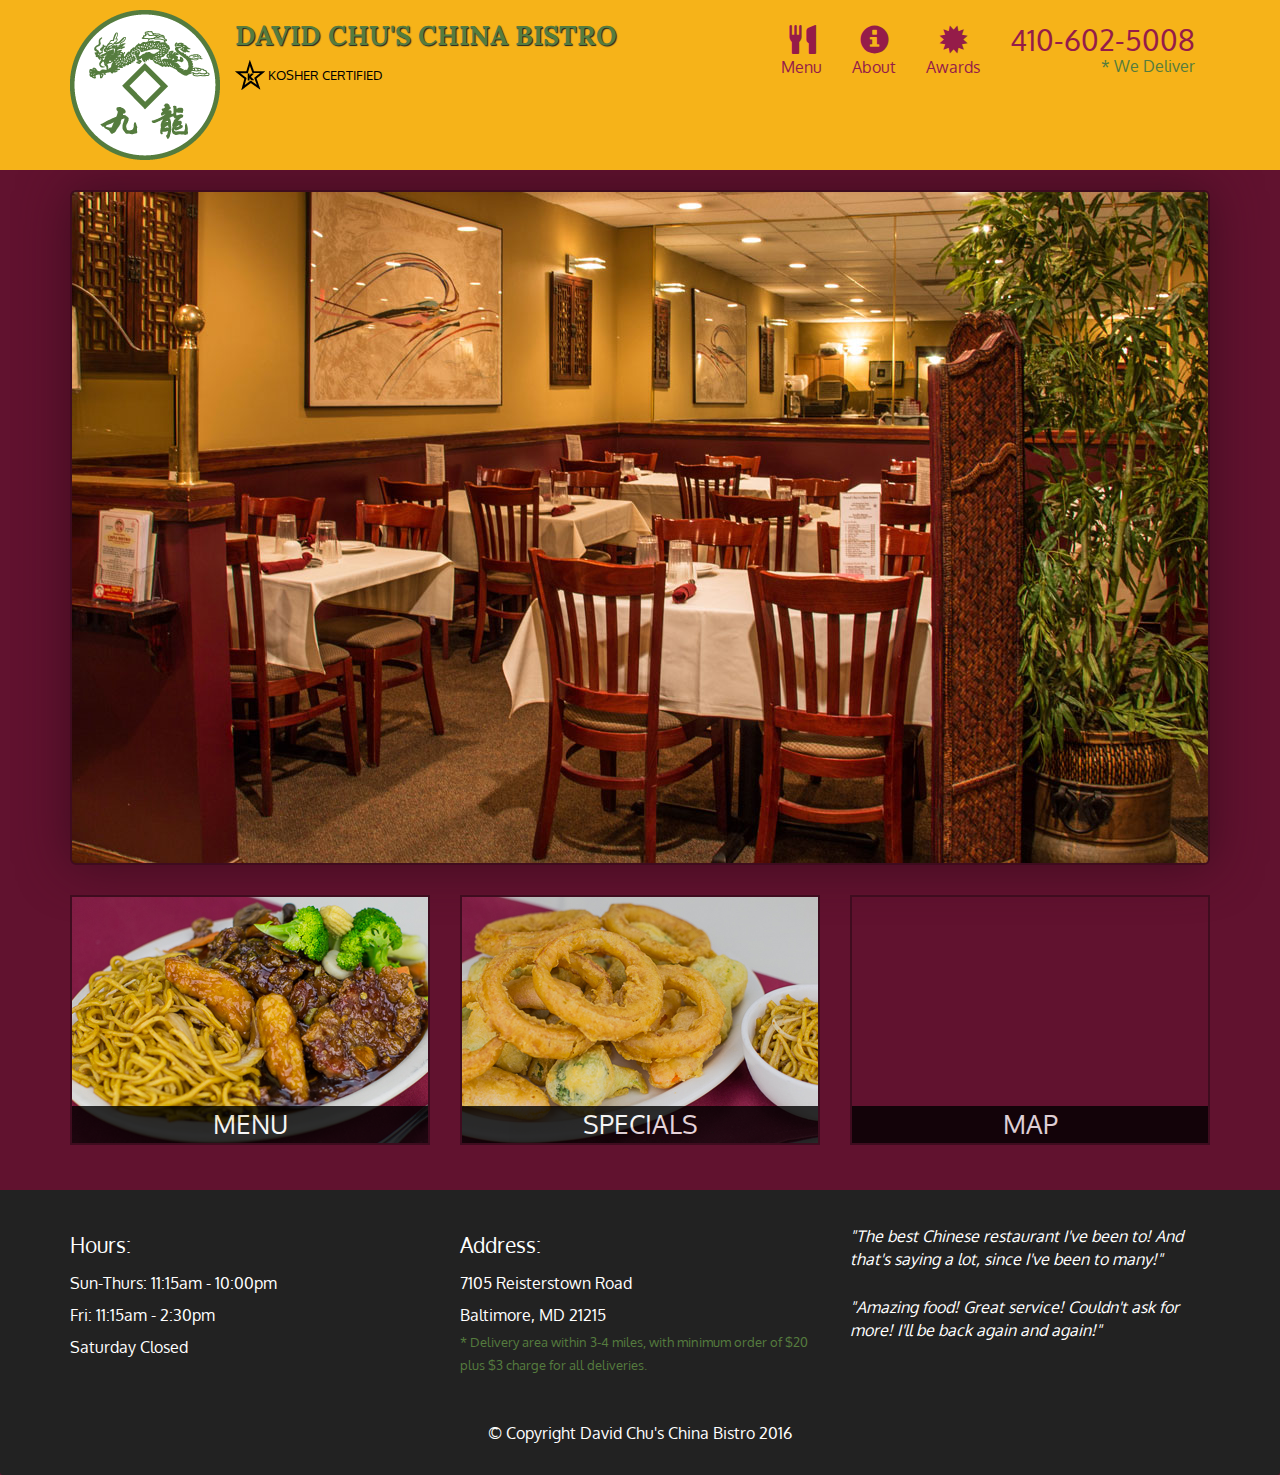
==== index.htm @ 0edc465c "site completed" ====
<!doctype html>
<html lang="en">
  <head>
    <meta charset="utf-8">
    <meta http-equiv="X-UA-Compatible" content="IE=edge">
    <meta name="viewport" content="width=device-width, initial-scale=1">
    <title>David Chu's China Bistro</title>
    <link rel="stylesheet" href="css/bootstrap.min.css">
    <link rel="stylesheet" href="css/styles.css">
    <link href='https://fonts.googleapis.com/css?family=Oxygen:400,300,700' rel='stylesheet' type='text/css'>
    <link href='https://fonts.googleapis.com/css?family=Lora' rel='stylesheet' type='text/css'>
  </head>
<body>
  <header>
    <nav id="header-nav" class="navbar navbar-default">
      <div class="container">
        <div class="navbar-header">
          <a href="index.htm" class="pull-left visible-md visible-lg">
            <div id="logo-img"></div>
          </a>

          <div class="navbar-brand">
            <a href="index.htm"><h1>David Chu's China Bistro</h1></a>
            <p>
              <img src="images/star-k-logo.png" alt="Kosher certification">
              <span>Kosher Certified</span>
            </p>
          </div>

          <button id="navbarToggle" type="button" class="navbar-toggle collapsed" data-toggle="collapse" data-target="#collapsable-nav" aria-expanded="false">
            <span class="sr-only">Toggle navigation</span>
            <span class="icon-bar"></span>
            <span class="icon-bar"></span>
            <span class="icon-bar"></span>
          </button>
        </div>
        
        <div id="collapsable-nav" class="collapse navbar-collapse">
           <ul id="nav-list" class="nav navbar-nav navbar-right">
            <li id="navHomeButton" class="visible-xs active">
              <a href="index.htm">
                <span class="glyphicon glyphicon-home"></span> Home</a>
            </li>
            <li id="navMenuButton">
              <a href="#" onclick="$dc.loadMenuCategories();">
                <span class="glyphicon glyphicon-cutlery"></span><br class="hidden-xs"> Menu</a>
            </li>
            <li>
              <a href="#">
                <span class="glyphicon glyphicon-info-sign"></span><br class="hidden-xs"> About</a>
            </li>
            <li>
              <a href="#">
                <span class="glyphicon glyphicon-certificate"></span><br class="hidden-xs"> Awards</a>
            </li>
            <li id="phone" class="hidden-xs">
              <a href="tel:410-602-5008">
                <span>410-602-5008</span></a><div>* We Deliver</div>
            </li>
          </ul><!-- #nav-list -->
        </div><!-- .collapse .navbar-collapse -->
      </div><!-- .container -->
    </nav><!-- #header-nav -->
  </header>

  <div id="call-btn" class="visible-xs">
    <a class="btn" href="tel:410-602-5008">
    <span class="glyphicon glyphicon-earphone"></span>
    410-602-5008
    </a>
  </div>
  <div id="xs-deliver" class="text-center visible-xs">* We Deliver</div>

  <div id="main-content" class="container"></div>

  <footer class="panel-footer">
    <div class="container">
      <div class="row">
        <section id="hours" class="col-sm-4">
          <span>Hours:</span><br>
          Sun-Thurs: 11:15am - 10:00pm<br>
          Fri: 11:15am - 2:30pm<br>
          Saturday Closed
          <hr class="visible-xs">
        </section>
        <section id="address" class="col-sm-4">
          <span>Address:</span><br>
          7105 Reisterstown Road<br>
          Baltimore, MD 21215
          <p>* Delivery area within 3-4 miles, with minimum order of $20 plus $3 charge for all deliveries.</p>
          <hr class="visible-xs">
        </section>
        <section id="testimonials" class="col-sm-4">
          <p>"The best Chinese restaurant I've been to! And that's saying a lot, since I've been to many!"</p>
          <p>"Amazing food! Great service! Couldn't ask for more! I'll be back again and again!"</p>
        </section>
      </div>
      <div class="text-center">&copy; Copyright David Chu's China Bistro 2016</div>
    </div>
  </footer>

  <!-- jQuery (Bootstrap JS plugins depend on it) -->
  <script src="js/jquery-2.1.4.min.js"></script>
  <script src="js/bootstrap.min.js"></script>
  <script src="js/ajax-utils.js"></script>
  <script src="js/script.js"></script>
</body>
</html>
---- css/styles.css ----
body {
  font-size: 16px;
  color: #fff;
  background-color: #61122f;
  font-family: 'Oxygen', sans-serif;
}

/** HEADER **/
#header-nav {
  background-color: #f6b319;
  border-radius: 0;
  border: 0;
}

#logo-img {
  background: url('../images/restaurant-logo_large.png') no-repeat;
  width: 150px;
  height: 150px;
  margin: 10px 15px 10px 0;
}

.navbar-brand {
  padding-top: 25px;
}
.navbar-brand h1 { /* Restaurant name */
  font-family: 'Lora', serif;
  color: #557c3e;
  font-size: 1.5em;
  text-transform: uppercase;
  font-weight: bold;
  text-shadow: 1px 1px 1px #222;
  margin-top: 0;
  margin-bottom: 0;
  line-height: .75;
}
.navbar-brand a:hover, .navbar-brand a:focus {
  text-decoration: none;
}
.navbar-brand p { /* Kosher cert */
  color: #000;
  text-transform: uppercase;
  font-size: .7em;
  margin-top: 15px;
}
.navbar-brand p span { /* Star-K */
  vertical-align: middle;
}

#nav-list {
  margin-top: 10px;
}
#nav-list a {
  color: #951C49;
  text-align: center;
}
#nav-list a:hover {
  background: #E7E7E7;
}
#nav-list a span {
  font-size: 1.8em;
}

#phone {
  margin-top: 5px;
}
#phone a { /* Phone number */
  text-align: right;
  padding-bottom: 0;
}
#phone div { /* We Deliver */
  color: #557c3e;
  text-align: right;
  padding-right: 15px;
}

.navbar-header button.navbar-toggle, .navbar-header .icon-bar {
  border: 1px solid #61122f;
}
.navbar-header button.navbar-toggle {
  clear: both;
  margin-top: -30px;
}
/* END HEADER */

/* FOOTER */
.panel-footer {
  margin-top: 30px;
  padding-top: 35px;
  padding-bottom: 30px;
  background-color: #222;
  border-top: 0;
}
.panel-footer div.row {
  margin-bottom: 35px;
}
#hours, #address {
  line-height: 2;
}
#hours > span, #address > span {
  font-size: 1.3em;
}
#address p {
  color: #557c3e;
  font-size: .8em;
  line-height: 1.8;
}
#testimonials {
  font-style: italic;
}
#testimonials p:nth-child(2) {
  margin-top: 25px;
}
/* END FOOTER */



/* HOME PAGE */
.container .jumbotron {
  box-shadow: 0 0 50px #3F0C1F;
  border: 2px solid #3F0C1F;
}

#menu-tile, #specials-tile, #map-tile {
  height: 250px;
  width: 100%;
  margin-bottom: 15px;
  position: relative;
  border: 2px solid #3F0C1F;
  overflow: hidden;
}
#menu-tile:hover, #specials-tile:hover, #map-tile:hover {
  box-shadow: 0 1px 5px 1px #cccccc;
}
#menu-tile {
  background: url('../images/menu-tile.jpg') no-repeat;
  background-position: center;
}
#specials-tile {
  background: url('../images/specials-tile.jpg') no-repeat;
  background-position: center;
}
#menu-tile span, #specials-tile span, #map-tile span {
  position: absolute;
  bottom: 0;
  right: 0;
  width: 100%;
  text-align: center;
  font-size: 1.6em;
  text-transform: uppercase;
  background-color: #000;
  color: #fff;
  opacity: .8;
}
/* END HOME PAGE */

/* MENU CATEGORIES PAGE */
.category-tile { 
  position: relative;
  border: 2px solid #3F0C1F;
  overflow: hidden;
  width: 200px;
  height: 200px;
  margin: 0 auto 15px;
}
.category-tile span {
  position: absolute;
  bottom: 0;
  right: 0;
  width: 100%;
  text-align: center;
  font-size: 1.2em;
  text-transform: uppercase;
  background-color: #000;
  color: #fff;
  opacity: .8;
}
.category-tile:hover {
  box-shadow: 0 1px 5px 1px #cccccc;
}

#menu-categories-title + div {
  margin-bottom: 50px;
}
/* END MENU CATEGORIES PAGE */

/* SINGLE CATEGORY PAGE */
.menu-item-tile {
  margin-bottom: 25px;
}
.menu-item-tile hr {
  width: 80%;
}
.menu-item-tile .menu-item-price {
  font-size: 1.1em;
  text-align: right;
  margin-top: -15px;
  margin-right: -15px;
}
.menu-item-tile .menu-item-price span {
  font-size: .6em;
}
.menu-item-photo {
  position: relative;
  border: 2px solid #3F0C1F; 
  overflow: hidden;
  padding: 0;
  margin-right: -15px;
  margin-left: auto;
  margin-bottom: 20px;
  max-width: 250px;
}
.menu-item-photo div {
  position: absolute;
  bottom: 0;
  right: 0;
  width: 80px;
  background-color: #557c3e;
  text-align: center;
}
.menu-item-description {
  padding-right: 30px;
}
h3.menu-item-title {
  margin: 0 0 10px;
}
.menu-item-details {
  font-size: .9em;
  font-style: italic;
}
/* END SINGLE CATEGORY PAGE */


/********** Large devices only **********/
@media (min-width: 1200px) {
  .container .jumbotron {
    background: url('../images/jumbotron_1200.jpg') no-repeat;
    height: 675px;
  }
}

/********** Medium devices only **********/
@media (min-width: 992px) and (max-width: 1199px) {
  /* Header */
  #logo-img {
    background: url('../images/restaurant-logo_medium.png') no-repeat;
    width: 100px;
    height: 100px;
    margin: 5px 5px 5px 0;
  }
  /* End Header */

  /* Home Page */
  .container .jumbotron {
    background: url('../images/jumbotron_992.jpg') no-repeat;
    height: 558px;
  }
  /* End Home Page */
}

/********** Small devices only **********/
@media (min-width: 768px) and (max-width: 991px) {
  /* Home Page */
  .container .jumbotron {
    background: url('../images/jumbotron_768.jpg') no-repeat;
    height: 432px;
  }
  /* End Home Page */
}

/********** Extra small devices only **********/
@media (max-width: 767px) {
  /* Header */
  .navbar-brand {
    padding-top: 10px;
    height: 80px;
  }
  .navbar-brand h1 { /* Restaurant name */
    padding-top: 10px;
    font-size: 5vw; /* 1vw = 1% of viewport width */
  }
  .navbar-brand p { /* Kosher cert */
    font-size: .6em;
    margin-top: 12px;
  }
  .navbar-brand p img { /* Star-K */
    height: 20px;
  }

  #collapsable-nav a { /* Collapsed nav menu text */
    font-size: 1.2em;
  }
  #collapsable-nav a span { /* Collapsed nav menu glyph */
    font-size: 1em;
    margin-right: 5px;
  }

  #call-btn > a {
    font-size: 1.5em;
    display: block;
    margin: 0 20px;
    padding: 10px;
    border: 2px solid #fff;
    background-color: #f6b319;
    color: #951c49;
  }
  #xs-deliver {
    margin-top: 5px;
    font-size: .7em;
    letter-spacing: .1em;
    text-transform: uppercase;
  }
  /* End Header */

  /* Footer */
  .panel-footer section {
    margin-bottom: 30px;
    text-align: center;
  }
  .panel-footer section:nth-child(3) {
    margin-bottom: 0; /* margin already exists on the whole row */
  }
  .panel-footer section hr {
    width: 50%;
  }
  /* End Footer */

  /* Home Page */
  .container .jumbotron {
    margin-top: 30px;
    padding: 0;
  }
  #menu-tile, #specials-tile {
    width: 360px;
    margin: 0 auto 15px;
  }

  .menu-item-photo {
    margin-right: auto;
  }
  .menu-item-tile .menu-item-price {
    text-align: center;
  }
  .menu-item-description {
    text-align: center;;
  }
}


/********** Super extra small devices Only :-) (e.g., iPhone 4) **********/
@media (max-width: 479px) {
  /* Header */
  .navbar-brand h1 { /* Restaurant name */
    padding-top: 5px;
    font-size: 6vw;
  }
  /* End Header */
  
  /* Home page */
  #menu-tile, #specials-tile {
    width: 280px;
    margin: 0 auto 15px;
  }

  .col-xxs-12 {
    position: relative;
    min-height: 1px;
    padding-right: 15px;
    padding-left: 15px;
    float: left;
    width: 100%;
  }
}
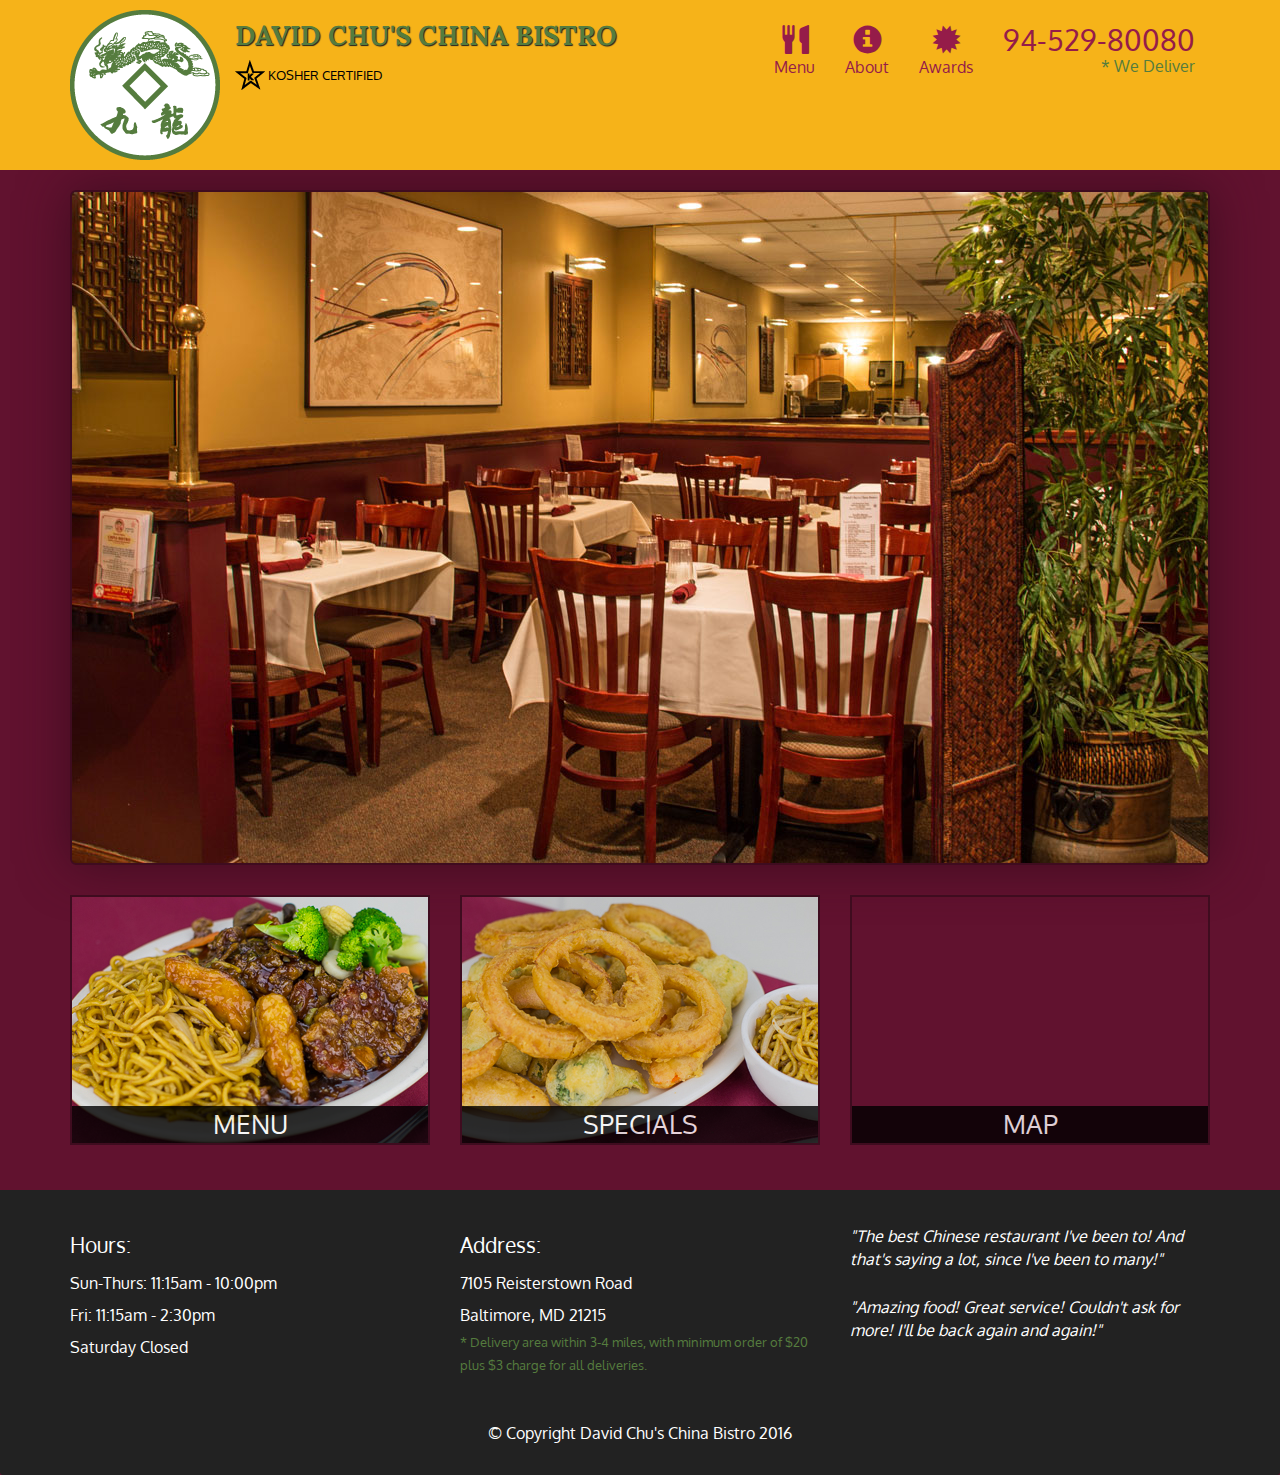
==== commit 3f8087d0: "formatted the index.htm file and mde code cleaner" ====
--- a/index.htm
+++ b/index.htm
@@ -1,108 +1,129 @@
 <!doctype html>
 <html lang="en">
-  <head>
-    <meta charset="utf-8">
-    <meta http-equiv="X-UA-Compatible" content="IE=edge">
-    <meta name="viewport" content="width=device-width, initial-scale=1">
-    <title>David Chu's China Bistro</title>
-    <link rel="stylesheet" href="css/bootstrap.min.css">
-    <link rel="stylesheet" href="css/styles.css">
-    <link href='https://fonts.googleapis.com/css?family=Oxygen:400,300,700' rel='stylesheet' type='text/css'>
-    <link href='https://fonts.googleapis.com/css?family=Lora' rel='stylesheet' type='text/css'>
-  </head>
+	<head>
+
+		<!--meta data-->
+		<meta charset="utf-8">
+		<meta http-equiv="X-UA-Compatible" content="IE=edge">
+		<meta name="viewport" content="width=device-width, initial-scale=1">
+
+		<!--title-->
+		<title>David Chu's China Bistro</title>
+
+		<!--css-->
+		<link rel="stylesheet" href="css/bootstrap.min.css">
+		<link rel="stylesheet" href="css/styles.css">
+
+		<!--fonts-->
+		<link href='https://fonts.googleapis.com/css?family=Oxygen:400,300,700' rel='stylesheet' type='text/css'>
+		<link href='https://fonts.googleapis.com/css?family=Lora' rel='stylesheet' type='text/css'>
+	</head>
 <body>
-  <header>
-    <nav id="header-nav" class="navbar navbar-default">
-      <div class="container">
-        <div class="navbar-header">
-          <a href="index.htm" class="pull-left visible-md visible-lg">
-            <div id="logo-img"></div>
-          </a>
+    <!--  ------------------------------------------------------------HEADER----------------------------------------------------------------->
+	<header>
+		<nav id="header-nav" class="navbar navbar-default">
+			<div class="container">
+				<div class="navbar-header">
+					<a href="index.htm" class="pull-left visible-md visible-lg">
+						<div id="logo-img"></div>
+					</a>
 
-          <div class="navbar-brand">
-            <a href="index.htm"><h1>David Chu's China Bistro</h1></a>
-            <p>
-              <img src="images/star-k-logo.png" alt="Kosher certification">
-              <span>Kosher Certified</span>
-            </p>
-          </div>
+					<div class="navbar-brand">
+						<a href="index.htm"><h1>David Chu's China Bistro</h1></a>
+						<p>
+							<img src="images/star-k-logo.png" alt="Kosher certification">
+							<span>Kosher Certified</span>
+						</p>
+					</div>
 
-          <button id="navbarToggle" type="button" class="navbar-toggle collapsed" data-toggle="collapse" data-target="#collapsable-nav" aria-expanded="false">
-            <span class="sr-only">Toggle navigation</span>
-            <span class="icon-bar"></span>
-            <span class="icon-bar"></span>
-            <span class="icon-bar"></span>
-          </button>
-        </div>
-        
-        <div id="collapsable-nav" class="collapse navbar-collapse">
-           <ul id="nav-list" class="nav navbar-nav navbar-right">
-            <li id="navHomeButton" class="visible-xs active">
-              <a href="index.htm">
-                <span class="glyphicon glyphicon-home"></span> Home</a>
-            </li>
-            <li id="navMenuButton">
-              <a href="#" onclick="$dc.loadMenuCategories();">
-                <span class="glyphicon glyphicon-cutlery"></span><br class="hidden-xs"> Menu</a>
-            </li>
-            <li>
-              <a href="#">
-                <span class="glyphicon glyphicon-info-sign"></span><br class="hidden-xs"> About</a>
-            </li>
-            <li>
-              <a href="#">
-                <span class="glyphicon glyphicon-certificate"></span><br class="hidden-xs"> Awards</a>
-            </li>
-            <li id="phone" class="hidden-xs">
-              <a href="tel:410-602-5008">
-                <span>410-602-5008</span></a><div>* We Deliver</div>
-            </li>
-          </ul><!-- #nav-list -->
-        </div><!-- .collapse .navbar-collapse -->
-      </div><!-- .container -->
-    </nav><!-- #header-nav -->
-  </header>
+					<!--toggler button for mobile-->
+					<button id="navbarToggle" type="button" class="navbar-toggle collapsed" data-toggle="collapse" data-target="#collapsable-nav" aria-expanded="false">
+						<span class="sr-only">Toggle navigation</span>
+						<span class="icon-bar"></span>
+						<span class="icon-bar"></span>
+						<span class="icon-bar"></span>
+					</button>
+				</div>
+				
+				<div id="collapsable-nav" class="collapse navbar-collapse">
+					 <ul id="nav-list" class="nav navbar-nav navbar-right">
+						<li id="navHomeButton" class="visible-xs active">
+							<a href="index.htm">
+								<span class="glyphicon glyphicon-home"></span> Home
+                            </a>
+						</li>
+						<li id="navMenuButton">
+							<a href="#" onclick="$dc.loadMenuCategories();">
+								<span class="glyphicon glyphicon-cutlery"></span><br class="hidden-xs"> Menu
+                            </a>
+						</li>
+						<li>
+							<a href="#">
+								<span class="glyphicon glyphicon-info-sign"></span><br class="hidden-xs"> About
+                            </a>
+						</li>
+						<li>
+							<a href="#">
+								<span class="glyphicon glyphicon-certificate"></span><br class="hidden-xs"> Awards
+                            </a>
+						</li>
 
-  <div id="call-btn" class="visible-xs">
-    <a class="btn" href="tel:410-602-5008">
-    <span class="glyphicon glyphicon-earphone"></span>
-    410-602-5008
-    </a>
-  </div>
-  <div id="xs-deliver" class="text-center visible-xs">* We Deliver</div>
+						<!--phone contact desktop view-->
+						<li id="phone" class="hidden-xs">
+							<a href="tel:+919452980080">
+								<span>94-529-80080</span></a><div>* We Deliver</div>
+						</li>
+					</ul><!-- #nav-list -->
+				</div><!-- .collapse .navbar-collapse -->
+			</div><!-- .container -->
+		</nav><!-- #header-nav -->
+	</header>
 
-  <div id="main-content" class="container"></div>
+	<!--phone contact mobile view-->
+	<div id="call-btn" class="visible-xs">
+		<a class="btn" href="tel:+919452980080">
+			<span class="glyphicon glyphicon-earphone"></span>
+			94-529-80080
+		</a>
+	</div>
+	<div id="xs-deliver" class="text-center visible-xs">* We Deliver</div>
 
-  <footer class="panel-footer">
-    <div class="container">
-      <div class="row">
-        <section id="hours" class="col-sm-4">
-          <span>Hours:</span><br>
-          Sun-Thurs: 11:15am - 10:00pm<br>
-          Fri: 11:15am - 2:30pm<br>
-          Saturday Closed
-          <hr class="visible-xs">
-        </section>
-        <section id="address" class="col-sm-4">
-          <span>Address:</span><br>
-          7105 Reisterstown Road<br>
-          Baltimore, MD 21215
-          <p>* Delivery area within 3-4 miles, with minimum order of $20 plus $3 charge for all deliveries.</p>
-          <hr class="visible-xs">
-        </section>
-        <section id="testimonials" class="col-sm-4">
-          <p>"The best Chinese restaurant I've been to! And that's saying a lot, since I've been to many!"</p>
-          <p>"Amazing food! Great service! Couldn't ask for more! I'll be back again and again!"</p>
-        </section>
-      </div>
-      <div class="text-center">&copy; Copyright David Chu's China Bistro 2016</div>
-    </div>
-  </footer>
 
-  <!-- jQuery (Bootstrap JS plugins depend on it) -->
-  <script src="js/jquery-2.1.4.min.js"></script>
-  <script src="js/bootstrap.min.js"></script>
-  <script src="js/ajax-utils.js"></script>
-  <script src="js/script.js"></script>
+	<!--  ----------------------------------------------------BODY-Content----------------------------------------------------  -->
+	<div id="main-content" class="container"></div>
+
+
+	 <!--   ------------------------------------------------------FOOTER----------------------------------------------------------  -->
+	<footer class="panel-footer">
+		<div class="container">
+			<div class="row">
+				<section id="hours" class="col-sm-4">
+					<span>Hours:</span><br>
+					Sun-Thurs: 11:15am - 10:00pm<br>
+					Fri: 11:15am - 2:30pm<br>
+					Saturday Closed
+					<hr class="visible-xs">
+				</section>
+				<section id="address" class="col-sm-4">
+					<span>Address:</span><br>
+					7105 Reisterstown Road<br>
+					Baltimore, MD 21215
+					<p>* Delivery area within 3-4 miles, with minimum order of $20 plus $3 charge for all deliveries.</p>
+					<hr class="visible-xs">
+				</section>
+				<section id="testimonials" class="col-sm-4">
+					<p>"The best Chinese restaurant I've been to! And that's saying a lot, since I've been to many!"</p>
+					<p>"Amazing food! Great service! Couldn't ask for more! I'll be back again and again!"</p>
+				</section>
+			</div>
+			<div class="text-center">&copy; Copyright David Chu's China Bistro 2016</div>
+		</div>
+	</footer>
+
+	<!-- jQuery (Bootstrap JS plugins depend on it) -->
+	<script src="js/jquery-2.1.4.min.js"></script>
+	<script src="js/bootstrap.min.js"></script>
+	<script src="js/ajax-utils.js"></script>
+	<script src="js/script.js"></script>
 </body>
 </html>
